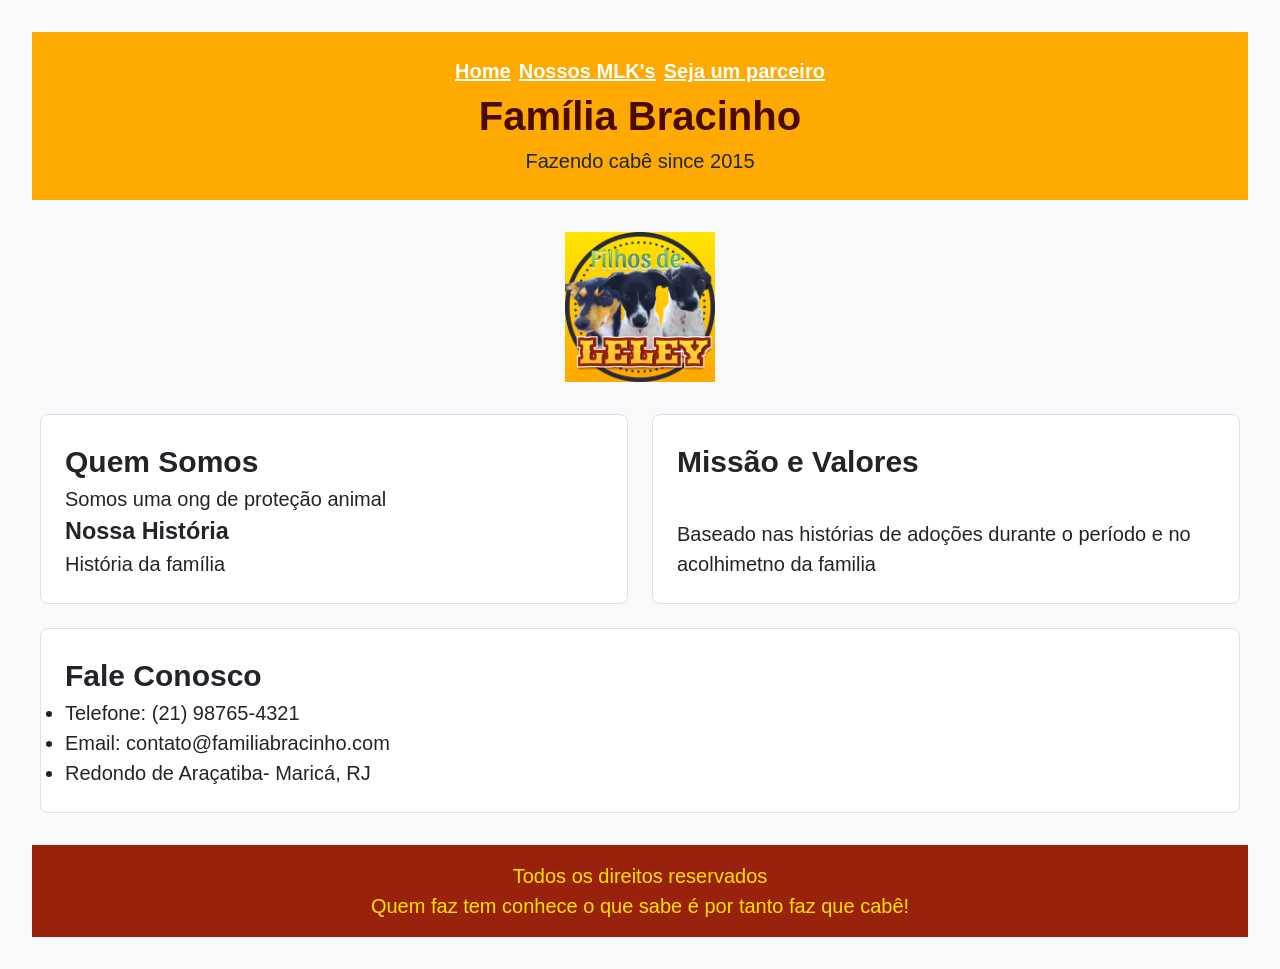
==== index.html @ d19db12c "Utilização de Grid e Flexbox" ====
<!DOCTYPE html>
<html lang="pt-br">
<head>
    <meta charset="UTF-8">
    <meta name="viewport" content="width=device-width, initial-scale=1.0">
    <link rel="stylesheet" href="css/style.css">
    <title>Familia Bracinho - Home</title>
</head>
<body>
    <header>
        <nav>
            <a href="index.html">Home</a>
            <a href="projetos.html">Nossos MLK's</a>
            <a href="cadastro.html">Seja um parceiro</a>
        </nav>
        <h1>Família Bracinho</h1>
        <p>Fazendo cabê since 2015</p>
    </header>

    <main class="grid-container">
        <div class="logo">
            <img src="img/filhos-de-leley.png" alt="Três cachorros representantes da terceira geração da Família Bracinho" width="150">
        </div>
        <section class="card-secao span-6">
            <h2>Quem Somos</h2>
            <p>Somos uma ong de proteção animal</p>
            <article>
                <h3>Nossa História</h3>
                <p>História da família</p>
            </article>
        </section>
        <section class="card-secao span-6" >
            <h2>Missão e Valores</h2>
            <p>Baseado nas histórias de adoções durante o período e no acolhimetno da familia</p>
        </section>    
        <section class="card-secao span-12">
            <h2>Fale Conosco</h2>
            <ul>
                <li>Telefone: (21) 98765-4321</li>
                <li>Email: contato@familiabracinho.com</li>
                <li>Redondo de Araçatiba- Maricá, RJ</li>
            </ul>
        </section>
    </main>

    <footer>
        <p>Todos os direitos reservados</p>
        <p>Quem faz tem conhece o que sabe é por tanto faz que cabê!</p>
    </footer>

</body>
</html>
---- css/style.css ----
:root {
    /* 1. Paleta de Cores (10 Cores: Primárias, Secundárias, Neutras e Feedback) */
    --color-primary: #ffaa00; /* Acolhimento e Confiança */
    --color-primary-dark: #490b00; /* Textos em Destaque e Cabeçalhos*/
    --color-secondary: #99220d; /* Calor, Cuidado e Afeto Animal*/
    --color-secondary-light: #ffe100; /* Hover de Botões e Destasques*/
    --color-neutral-dark: #212529; /* Texto Principal - Alto Contraste*/ 
    --color-neutral-light: #F8F9FA; /* Fundo Geral para evitar fadiga visual*/
    --color-neutral-white: #FFFFFF; /* Fundo de Cards e Formulários*/
    --color-neutral-border: #DEE2E6; /* Bordas de Inputs e Separadores*/
    
    /* 2. Escala Tipográfica (5 Hierarquias com Unidades Relativas rem) */ 
    --font-size-xs: 0.875rem; /* 14px - Legendas, Placeholders e Rótulos Menores */
    --font-size-sm: 1rem; /* 16px - Corpo de Texto Principal (Body) */
    --font-size-md: 1.25rem; /* 20px - Subtítulos de Seção / H3 / Legends */
    --font-size-lg: 1.75rem; /* 28px - Títulos de Seção / H2 */
    --font-size-xl: 2.5rem; /* 40px - Título Principal da Página / H1 */
    
    /* 3. Escala Modular de Espaçamentos (Base 8px) */ 
    --spacing-xs: 0.25rem; /* 4px - Espaçamentos Internos Mínimos */
    --spacing-sm: 0.5rem; /* 8px - Espaçamento entre Label e Input */
    --spacing-md: 1rem; /* 16px - Padding de Botões e Margens de Parágrafo */
    --spacing-lg: 1.5rem; /* 24px - Espaçamento Interno de Fieldsets e Cards */
    --spacing-xl: 2rem; /* 32px - Margens entre Seções da Página */
    --spacing-xxl: 3rem; /* 48px - Espaçamento do Header e Footer */
}

* {
    margin: 0;
    padding: 0;
    box-sizing: border-box;
}

body {
    background-color: var(--color-neutral-light);
    color: var(--color-neutral-dark);
    font-family: 'Lucida Sans', 'Lucida Sans Regular', 'Lucida Grande', 'Lucida Sans Unicode', Geneva, Verdana, sans-serif;
    font-size: var(--font-size-md);
    line-height: 1.5;
    padding: var(--spacing-md);
}

header{
    background-color: var(--color-primary);
    color: var(--color-neutral-dark);
    padding: var(--spacing-lg);
    text-align: center;
    margin-bottom: var(--spacing-xl);
}

header h1 {
    font-size: var(--font-size-xl);
    color: var(--color-primary-dark);
}

header nav a {
    color: var(--color-neutral-white);
    font-weight: bold;
}

header nav {
    display: flex;
    justify-content: center;
    align-items: center;
    flex-wrap: wrap;
    gap: var(--spacing-sm);
}

header nav a:hover {
    color: var(--color-secondary);
}

.logo {
    text-align: center;
    grid-column: span 12;
}

.card-secao {
    background-color: var(--color-neutral-white);
    border: 1px solid var(--color-neutral-border);
    padding: var(--spacing-lg);
    border-radius: var(--spacing-sm);
    display: flex;
    flex-direction: column;
    justify-content: space-between;
}

footer {
    background-color: var(--color-secondary);
    color: var(--color-secondary-light);
    text-align: center;
    padding: var(--spacing-md);
    margin-top: var(--spacing-xl);
}

.grid-container {
    display: grid;
    grid-template-columns: repeat(12, 1fr);
    gap: var(--spacing-md);
    width: 100%;
    margin: 0 auto;
}

.span-6, .span-12 {
    grid-column: span 12;
}

.form-grupo {
    display: flex;
    flex-direction: column;
    gap: var(--spacing-xs);
    margin-bottom: var(--spacing-md);
    padding: var(--spacing-md);
}

.form-grupo label {
    font-size: var(--font-size-xs);
    font-weight: bold;
    margin-bottom: var(--spacing-xs);
}

@media (min-width: 576px){
    body {
        padding: var(--spacing-xl);
    }
}

@media (min-width: 768px) {
    .span-6 {
        grid-column: span 6;
    }
}

@media (min-width: 992px) {
    .grid-container {
        gap: var(--spacing-lg);
    }
}

@media (min-width: 1200px) {
    .grid-container {
        max-width: 1200px;
    }
}
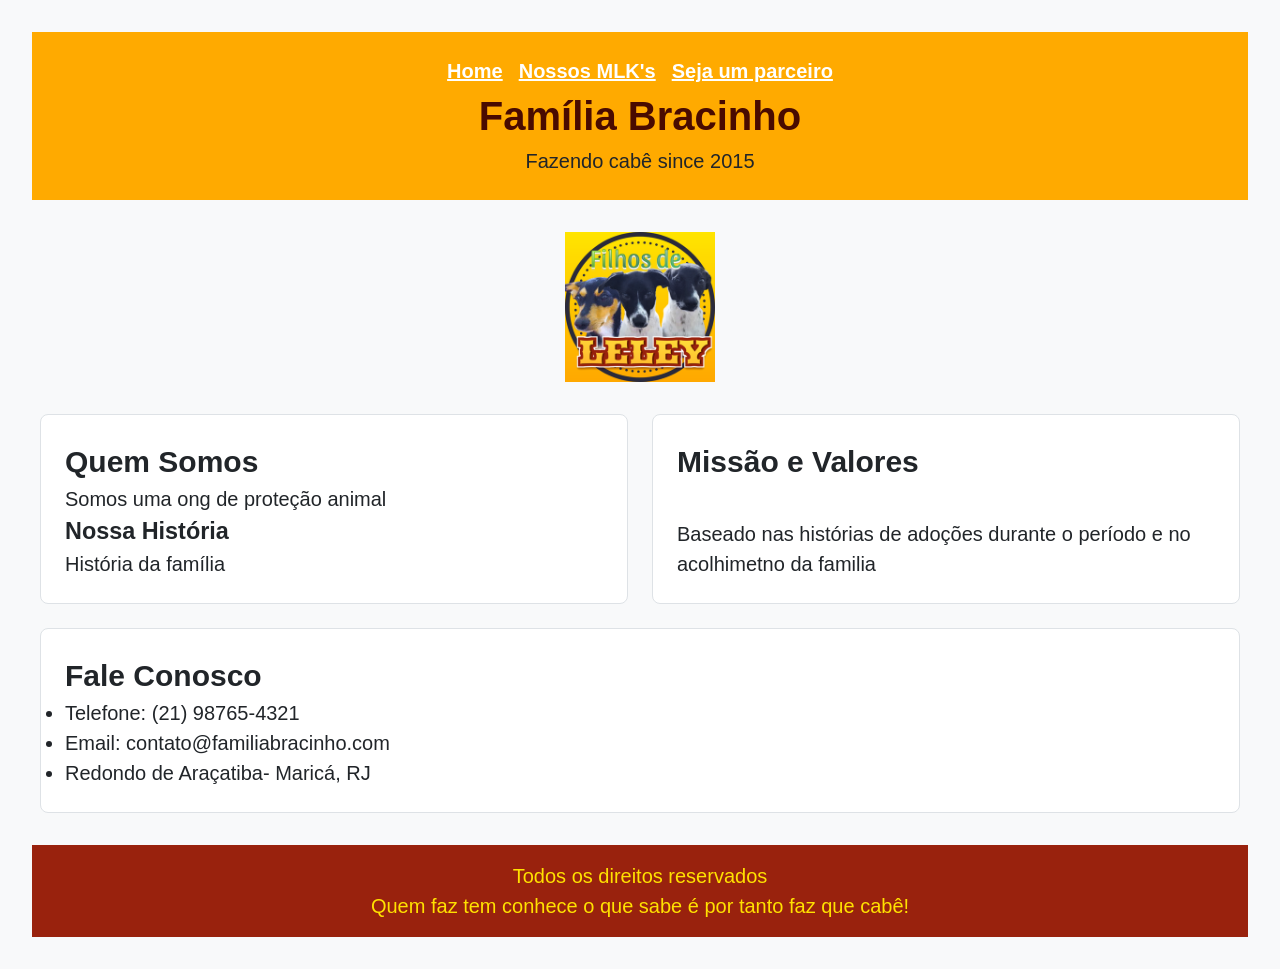
==== commit adfbdff6: "avanço na atividade" ====
--- a/index.html
+++ b/index.html
@@ -8,10 +8,21 @@
 </head>
 <body>
     <header>
+        <input type="checkbox" id="menu-toggle">
+        <label for="menu-toggle" class="hamburger-icon">&#9776;</label>
         <nav>
-            <a href="index.html">Home</a>
-            <a href="projetos.html">Nossos MLK's</a>
-            <a href="cadastro.html">Seja um parceiro</a>
+            <ul class="menu-principal">
+                <li><a class="click-menu" href="index.html">Home</a></li>
+                <li class="dropdown">
+                    <a class="click-menu" href="projetos.html">Nossos MLK's</a>
+                    <ul class="dropdown-menu">
+                        <li><a class="click-menu" href="projetos.html#idosos">Geração Sênior</a></li>
+                        <li><a class="click-menu" href="projetos.html#filhotes">Recomeço</a></li>
+                        <li><a class="click-menu" href="projetos.html#gatos">Cato</a></li>
+                    </ul>
+                </li>
+                <li><a class="click-menu" href="cadastro.html">Seja um parceiro</a></li>
+            </ul>
         </nav>
         <h1>Família Bracinho</h1>
         <p>Fazendo cabê since 2015</p>
--- a/css/style.css
+++ b/css/style.css
@@ -53,21 +53,39 @@
     color: var(--color-primary-dark);
 }
 
-header nav a {
+#menu-toggle {
+    display: none;
+}
+.click-menu {
     color: var(--color-neutral-white);
     font-weight: bold;
 }
 
-header nav {
-    display: flex;
-    justify-content: center;
-    align-items: center;
-    flex-wrap: wrap;
-    gap: var(--spacing-sm);
-}
-
-header nav a:hover {
+.click-menu:hover {
     color: var(--color-secondary);
+}
+
+.hamburger-icon {
+    font-size: 2rem;
+    cursor: pointer;
+    color: var(--color-primary-dark);
+    display: block;
+    margin-bottom: var(--spacing-md);
+}
+
+header nav ul.menu-principal {
+    display: none;
+    list-style: none;
+    flex-direction: column;
+    width: 100%;
+}
+
+#menu-toggle:checked ~ nav ul.menu-principal {
+    display: flex;
+}
+
+.dropdown-menu {
+    display: none;
 }
 
 .logo {
@@ -83,6 +101,77 @@
     display: flex;
     flex-direction: column;
     justify-content: space-between;
+}
+
+.btn-enviar {
+    background-color: var(--color-secondary);
+    color: var(--color-neutral-white);
+    font-size: var(--font-size-md);
+    font-weight: bold;
+    padding: var(--spacing-md) var(--spacing-xl);
+    border: none;
+    border-radius: var(--spacing-xs);
+    cursor: pointer;
+    transition: all 0.2s ease-in-out;
+}
+
+.btn-enviar:hover {
+    background-color: var(--color-primary);
+    color: var(--color-primary-dark);
+    transition: all 0.2s ease-in-out;
+}
+
+.btn-enviar:focus {
+    outline: 3px solid var(--color-primary-dark);
+    outline-offset: 2px;
+}
+
+.btn-enviar:active {
+    transform: scale(0.97);
+}
+
+form:has(:invalid) .btn-enviar {
+    background-color: var(--color-neutral-border) !important;
+    color: var(--color-neutral-dark) !important;
+    opacity: 0.6;
+    cursor: not-allowed;
+    pointer-events: none;
+}
+
+.badge {
+    display: inline-block;
+    padding: var(--spacing-xs) var(--spacing-sm);
+    font-size: var(--font-size-xs);
+    text-transform: uppercase;
+    font-weight: bold;
+    letter-spacing: 0.5px;
+    border-radius: 12px;
+    line-height: 1;
+    white-space: nowrap;
+}
+
+.badge-sucesso {
+    background-color: #e8f5e9;
+    color: #2e7d32;
+    border: 1px solid #a5d6a7
+}
+
+.badge-urgente {
+    background-color: #ffebee;
+    color: var(--color-secondary);
+    border: 1px solid #ffcdd2
+}
+
+.badge-alerta {
+    background-color: #fff8e1;
+    color: var(--color-primary-dark);
+    border: 1px solid var(--color-primary)
+}
+
+.badge-info {
+    background-color: var(--color-neutral-light);
+    color: var(--color-neutral-dark);
+    border: 1px solid var(--color-neutral-border)
 }
 
 footer {
@@ -119,6 +208,89 @@
     margin-bottom: var(--spacing-xs);
 }
 
+input[type="text"],
+input[type="email"],
+input[type="tel"],
+select,
+textarea {
+    width: 100%;
+    padding: var(--spacing-sm) var(--spacing-md);
+    font-size: var(--font-size-sm);
+    border: 1px solid var(--color-neutral-border);
+    border-radius: var(--spacing-xs);
+    background-color: var(--color-neutral-light);
+    outline: none;
+    transition: border-color 0.2s, box-shadow 0.5s;
+}
+
+input:focus, select:focus, textarea:focus {
+    border-color: var(--color-primary);
+    box-shadow: 0 0 0 3px var(--color-secondary-light);
+    background-color: var(--color-neutral-white);
+}
+
+.form-grupo label:has(+ input:required)::after,
+.form-grupo label:has(+ select:required)::after {
+    content: " *";
+    color: var(--color-secondary);
+    font-weight: bold;
+}
+
+input:required:valid, select:required:valid {
+    border-bottom: 5px solid #2e7d32;
+}
+
+input:required:invalid:not(:placeholder-shown){
+    border-bottom: 5px solid var(--color-secondary);
+}
+
+.alerta {
+    display: flex;
+    align-items: flex-start;
+    gap: var(--spacing-md);
+    padding: var(--spacing-md);
+    border-radius: var(--spacing-xs);
+    border-left: 6px solid var(--color-neutral-border);
+    background-color: var(--color-neutral-white);
+    margin-bottom: var(--spacing-md);
+    box-shadow: 0 2px 5px rgba(0, 0, 0, 0.05);
+}
+
+.alerta-icone {
+    font-size: var(--font-size-md);
+    font-weight: bold;
+    line-height: 1;
+}
+
+.alerta-conteudo strong {
+    display: block;
+    font-size: var(--font-size-sm);
+    margin-bottom: var(--spacing-xs);
+}
+
+.alerta-conteudo p {
+    font-size: var(--font-size-xs);
+    margin: 0;
+    color: var(--color-neutral-dark);
+}
+
+.alerta-sucesso {
+    background-color: #f1f8e9;
+    border-left-color: #2e7d32;
+    color: #1b5e20;
+}
+.alerta-icone {
+    color: #2e7d32;
+}
+
+.alerta-sucesso {
+    display: none;
+}
+
+.alerta-sucesso:target {
+    display: flex;
+}
+
 @media (min-width: 576px){
     body {
         padding: var(--spacing-xl);
@@ -129,6 +301,46 @@
     .span-6 {
         grid-column: span 6;
     }
+
+    .hamburger-icon {
+        display: none;
+    }
+
+    header nav ul.menu-principal {
+        display: flex !important;
+        flex-direction: row;
+        justify-content: center;
+        gap: var(--spacing-md);
+    }    
+
+    .dropdown {
+        position: relative;
+    }
+
+    .dropdown-menu {
+        display: none;
+        position: absolute;
+        top: 100%;
+        left: 0;
+        background-color: var(--color-primary);
+        padding: var(--spacing-sm);
+        border-radius: var(--spacing-xs);
+        min-width: 180px;
+        box-shadow: 0 4px 8px rgba(0, 0, 0, 0.2);
+    }
+
+    .dropdown-menu a {
+        color: var(--color-neutral-white);
+        font-size: var(--font-size-sm);
+        display: block;
+        padding: var(--spacing-xs) var(--spacing-sm);
+    }
+
+    .dropdown:hover > .dropdown-menu {
+        display: block;
+        opacity: 0.9;
+        visibility: visible;
+    }
 }
 
 @media (min-width: 992px) {
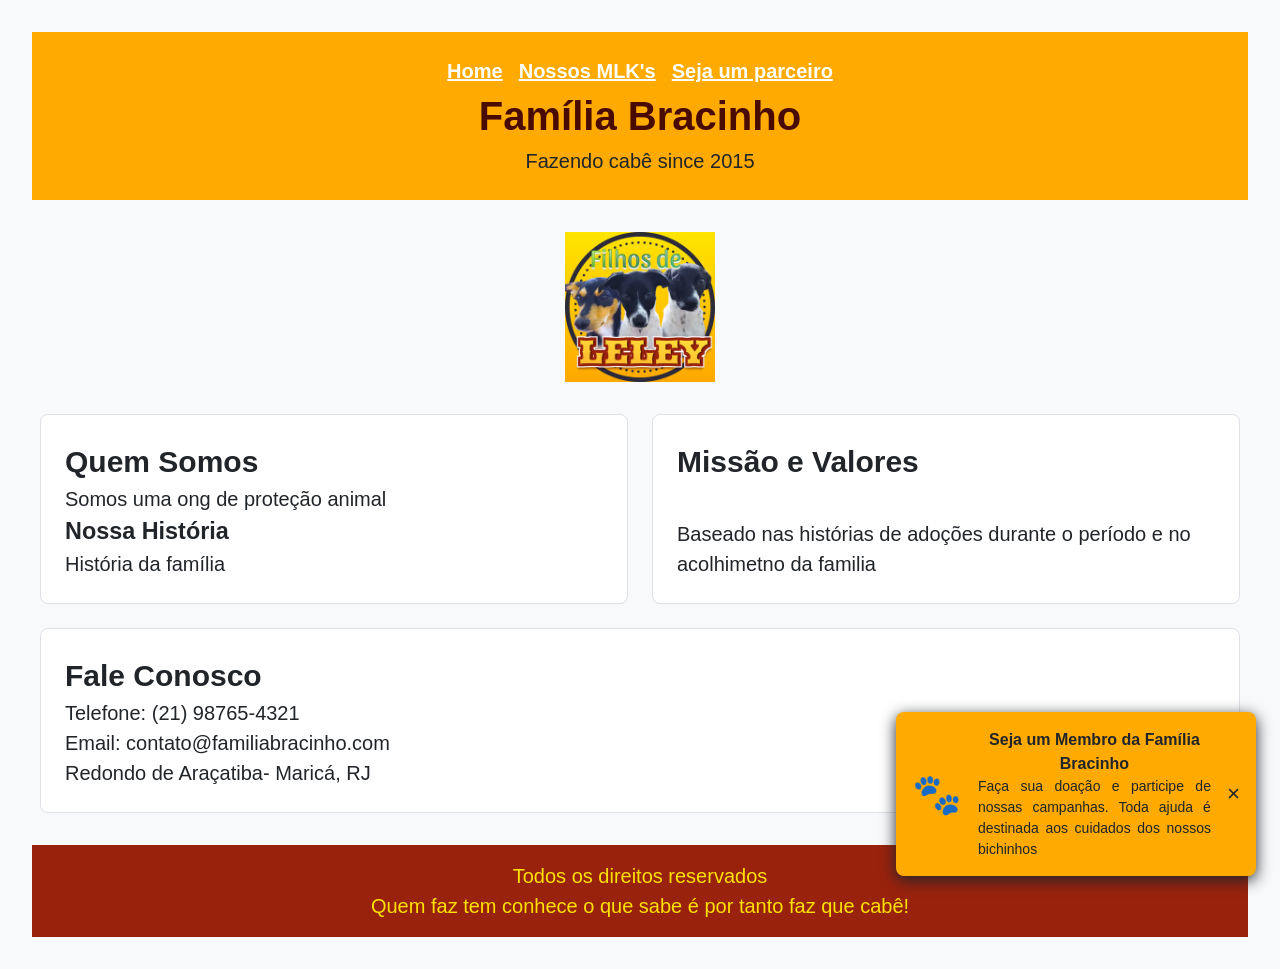
==== commit ae738660: "Finalização da atividade de estilização" ====
--- a/index.html
+++ b/index.html
@@ -44,7 +44,7 @@
             <h2>Missão e Valores</h2>
             <p>Baseado nas histórias de adoções durante o período e no acolhimetno da familia</p>
         </section>    
-        <section class="card-secao span-12">
+        <section id="contato" class="card-secao span-12">
             <h2>Fale Conosco</h2>
             <ul>
                 <li>Telefone: (21) 98765-4321</li>
@@ -59,5 +59,14 @@
         <p>Quem faz tem conhece o que sabe é por tanto faz que cabê!</p>
     </footer>
 
+    <div class="toast-auto" role="status">
+        <span class="toast-icone">🐾</span>
+        <div class="toast-conteudo">
+            <strong>Seja um Membro da Família Bracinho</strong>
+            <p>Faça sua doação e participe de nossas campanhas. Toda ajuda é destinada aos cuidados dos nossos bichinhos</p>
+        </div>
+        <a href="#" class="toast-fechar" aria-label="Fechar Notificação">&times;</a>
+    </div>
+
 </body>
 </html>
--- a/css/style.css
+++ b/css/style.css
@@ -103,6 +103,13 @@
     justify-content: space-between;
 }
 
+.card-secao h3 {
+    display: flex;
+    flex-direction: row;
+    justify-content: space-between;
+    align-items: center;
+}
+
 .btn-enviar {
     background-color: var(--color-secondary);
     color: var(--color-neutral-white);
@@ -140,7 +147,7 @@
 
 .badge {
     display: inline-block;
-    padding: var(--spacing-xs) var(--spacing-sm);
+    padding: var(--spacing-xs) 25px;
     font-size: var(--font-size-xs);
     text-transform: uppercase;
     font-weight: bold;
@@ -172,6 +179,10 @@
     background-color: var(--color-neutral-light);
     color: var(--color-neutral-dark);
     border: 1px solid var(--color-neutral-border)
+}
+
+#contato ul li{
+    list-style: none;
 }
 
 footer {
@@ -279,16 +290,17 @@
     border-left-color: #2e7d32;
     color: #1b5e20;
 }
-.alerta-icone {
-    color: #2e7d32;
-}
-
-.alerta-sucesso {
-    display: none;
-}
-
-.alerta-sucesso:target {
-    display: flex;
+
+.alerta-info {
+    background-color: #f5e994;
+    border-left-color: var(--color-primary);
+    color: var(--color-primary-dark);
+}
+
+.alerta-atencao {
+    background-color: #ed948a;
+    border-left-color: red;
+    color: var(--color-neutral-dark);
 }
 
 @media (min-width: 576px){
@@ -353,4 +365,135 @@
     .grid-container {
         max-width: 1200px;
     }
-}+}
+
+@keyframes toastEntrada {
+    from {
+        opacity: 0;
+        transform: translateX(120%);
+    }
+    to {
+        opacity: 1;
+        transform: translateX(0);
+    }
+}
+
+.toast-auto {
+    position: fixed;
+    bottom: var(--spacing-lg);
+    right: var(--spacing-lg);
+    background-color: var(--color-primary);
+    padding: var(--spacing-md);
+    border-radius: var(--spacing-sm);
+    box-shadow: 0 4px 15px;
+    display: flex;
+    align-items: center;
+    gap: var(--spacing-md);
+    z-index: 999;
+    max-width: 360px;
+    opacity: 0;
+    transform: translateX(120%);
+    animation: toastEntrada 0.5s ease-out 1s forwards;
+}
+
+.toast-auto .toast-icone {
+    font-size: 2.5rem;
+}
+
+.toast-auto .toast-conteudo strong {
+    display: block;
+    font-size: var(--font-size-sm);
+    color: var(--color-neutral-dark);
+    text-align: center;
+}
+
+.toast-auto .toast-conteudo p {
+    font-size: var(--font-size-xs);
+    color: var(--color-neutral-dark);
+    text-align: justify;
+}
+
+.toast-auto .toast-fechar {
+    text-decoration: none;
+    font-size: 1.4rem;
+    color: var(--color-neutral-dark);
+    cursor: pointer;
+}
+
+.modal-container {
+    position: fixed;
+    inset: 0;
+    background-color: var(--color-primary-dark);
+    display: flex;
+    justify-content: center;
+    align-items: center;
+    opacity: 0;
+    pointer-events: none;
+    transition: opacity 0.3s ease-in-out;
+    z-index: 1000;
+}
+
+.modal-container:target {
+    opacity: 0.9;
+    pointer-events: auto;
+}
+
+.modal-card {
+    background-color: var(--color-neutral-light);
+    padding: var(--spacing-xl);
+    border-radius: var(--spacing-sm);
+    max-width: 440px;
+    width: 90%;
+    text-align: center;
+    position: relative;
+    box-shadow: 0 10px 25px;
+    border-top: 6px solid #2e7d32;
+    transform: translateY(-20px);
+    transition: transform 0.3s ease-in-out;   
+}
+
+.modal-container:target .modal-card {
+    transform: translateY(0);
+}
+
+.modal-fechar {
+    position: absolute;
+    top: var(--spacing-sm);
+    right: var(--spacing-md);
+    font-size: 1.8rem;
+    text-decoration: none;
+    color: var(--color-neutral-dark);
+    line-height: 1;
+}
+
+.modal-icone { 
+    font-size: 2.5rem; 
+    margin-bottom: var(--spacing-xs); 
+} 
+
+.modal-card h3 { 
+    margin-bottom: var(--spacing-xs); 
+    color: var(--color-neutral-dark); 
+} 
+.modal-card p {
+    font-size: var(--font-size-sm); 
+    color: var(--color-neutral-dark); 
+    line-height: 1.4; 
+}
+
+.btn-modal-concluir { 
+    display: inline-block; 
+    margin-top: var(--spacing-md); 
+    padding: var(--spacing-sm) var(--spacing-lg); 
+    background-color: var(--color-primary); 
+    color: var(--color-primary-dark); 
+    text-decoration: none; 
+    font-weight: bold; 
+    border-radius: var(--spacing-xs); 
+    transition: background-color 0.2s; 
+}
+
+.btn-modal-concluir:hover { 
+    background-color: var(--color-primary-dark); 
+    color: var(--color-neutral-light);
+} 
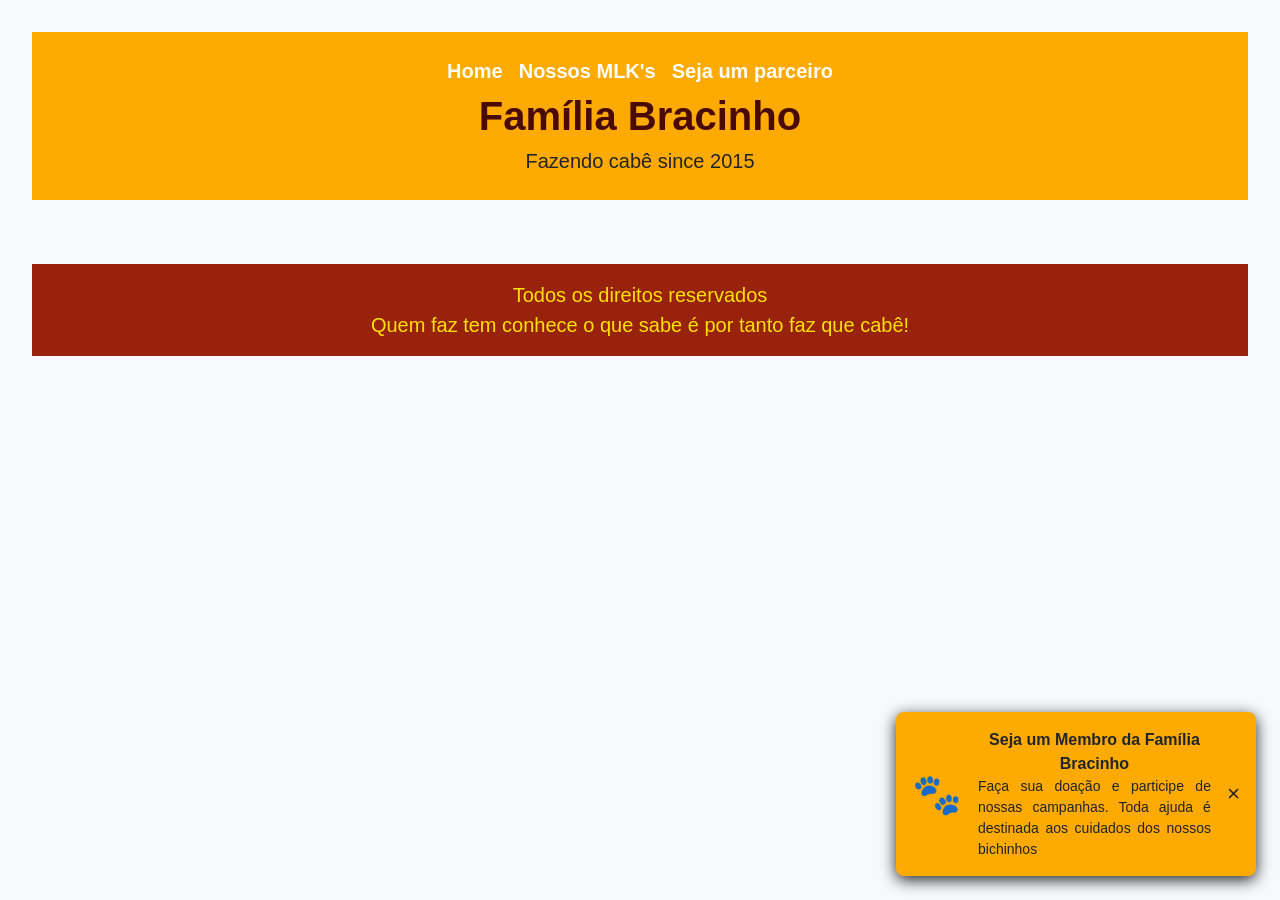
==== commit 07b49786: "ajuste e organização das pastas" ====
--- a/index.html
+++ b/index.html
@@ -29,29 +29,7 @@
     </header>
 
     <main class="grid-container">
-        <div class="logo">
-            <img src="img/filhos-de-leley.png" alt="Três cachorros representantes da terceira geração da Família Bracinho" width="150">
-        </div>
-        <section class="card-secao span-6">
-            <h2>Quem Somos</h2>
-            <p>Somos uma ong de proteção animal</p>
-            <article>
-                <h3>Nossa História</h3>
-                <p>História da família</p>
-            </article>
-        </section>
-        <section class="card-secao span-6" >
-            <h2>Missão e Valores</h2>
-            <p>Baseado nas histórias de adoções durante o período e no acolhimetno da familia</p>
-        </section>    
-        <section id="contato" class="card-secao span-12">
-            <h2>Fale Conosco</h2>
-            <ul>
-                <li>Telefone: (21) 98765-4321</li>
-                <li>Email: contato@familiabracinho.com</li>
-                <li>Redondo de Araçatiba- Maricá, RJ</li>
-            </ul>
-        </section>
+        
     </main>
 
     <footer>
--- a/css/style.css
+++ b/css/style.css
@@ -59,6 +59,7 @@
 .click-menu {
     color: var(--color-neutral-white);
     font-weight: bold;
+    text-decoration: none;
 }
 
 .click-menu:hover {
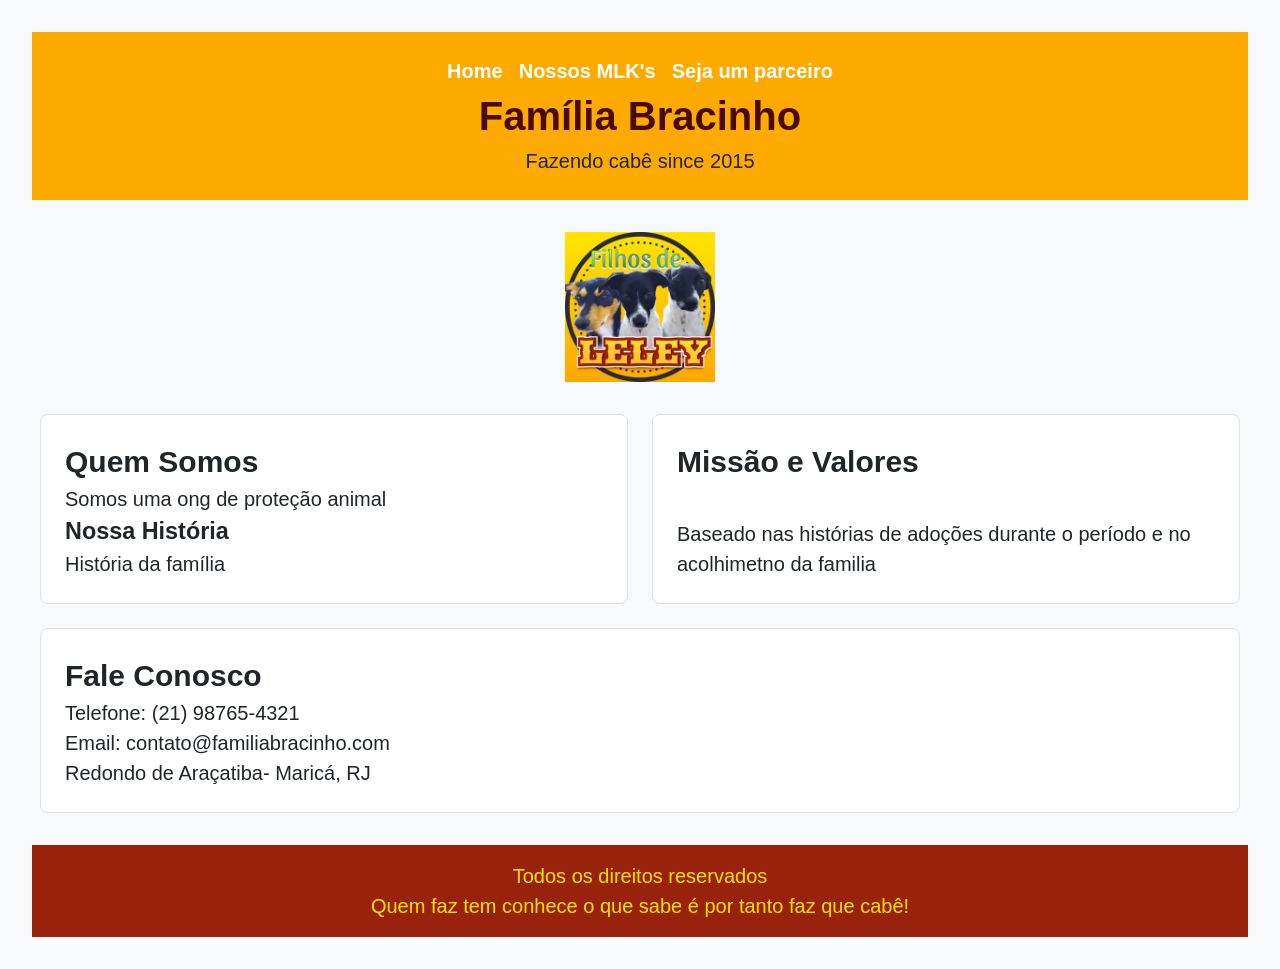
==== commit 6b479568: "as vezes, a pessoa tem que fazer as coisas com calma" ====
--- a/index.html
+++ b/index.html
@@ -29,7 +29,29 @@
     </header>
 
     <main class="grid-container">
-        
+        <div class="logo">
+            <img src="img/filhos-de-leley.png" alt="Três cachorros representantes da terceira geração da Família Bracinho" width="150">
+        </div>
+        <section class="card-secao span-6">
+            <h2>Quem Somos</h2>
+            <p>Somos uma ong de proteção animal</p>
+            <article>
+                <h3>Nossa História</h3>
+                <p>História da família</p>
+            </article>
+        </section>
+        <section class="card-secao span-6" >
+            <h2>Missão e Valores</h2>
+            <p>Baseado nas histórias de adoções durante o período e no acolhimetno da familia</p>
+        </section>    
+        <section id="contato" class="card-secao span-12">
+            <h2>Fale Conosco</h2>
+            <ul>
+                <li>Telefone: (21) 98765-4321</li>
+                <li>Email: contato@familiabracinho.com</li>
+                <li>Redondo de Araçatiba- Maricá, RJ</li>
+            </ul>
+        </section>
     </main>
 
     <footer>
@@ -37,14 +59,5 @@
         <p>Quem faz tem conhece o que sabe é por tanto faz que cabê!</p>
     </footer>
 
-    <div class="toast-auto" role="status">
-        <span class="toast-icone">🐾</span>
-        <div class="toast-conteudo">
-            <strong>Seja um Membro da Família Bracinho</strong>
-            <p>Faça sua doação e participe de nossas campanhas. Toda ajuda é destinada aos cuidados dos nossos bichinhos</p>
-        </div>
-        <a href="#" class="toast-fechar" aria-label="Fechar Notificação">&times;</a>
-    </div>
-
 </body>
 </html>
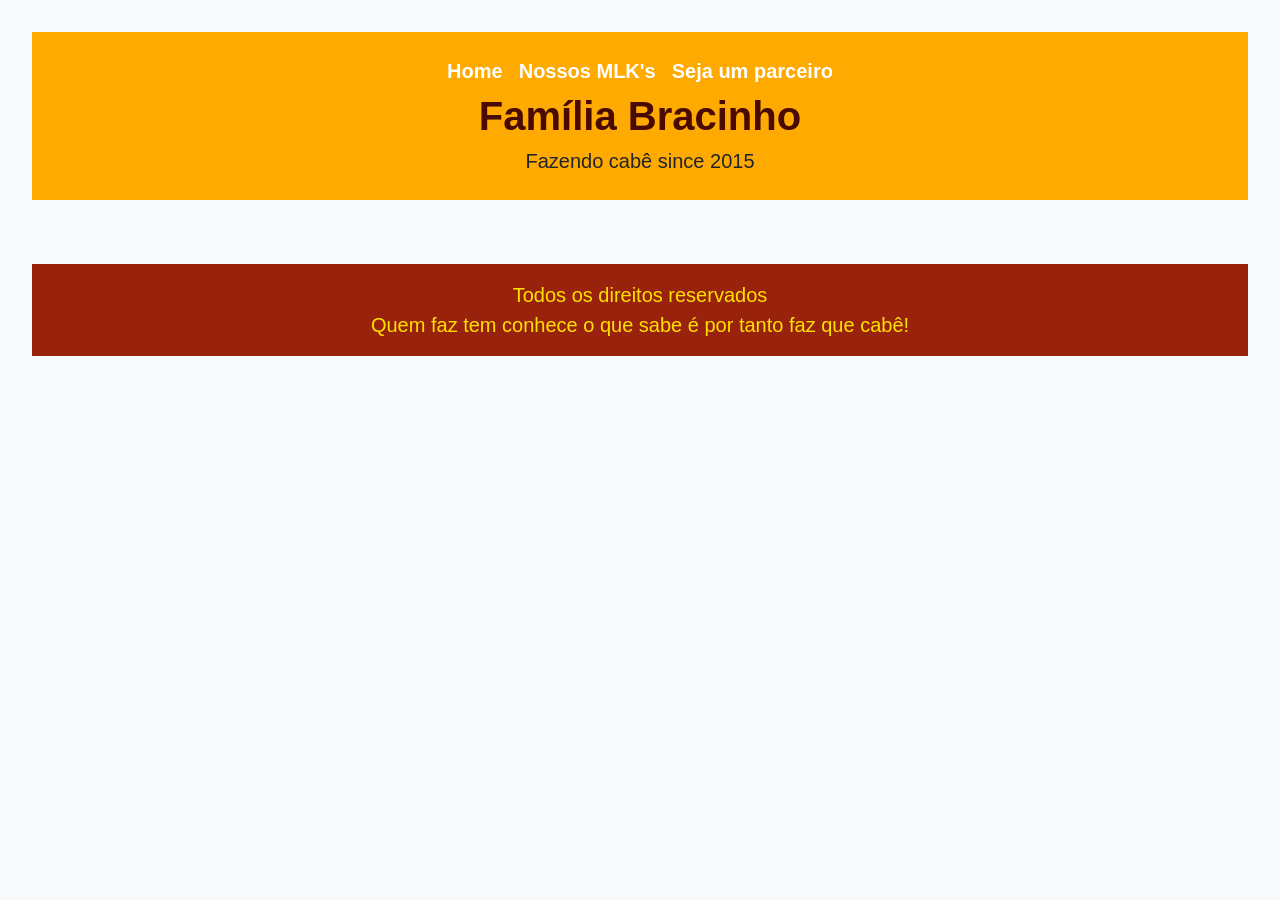
==== commit 2a0deca1: "as vezes, a pessoa tem que fazer as coisas com calma" ====
--- a/index.html
+++ b/index.html
@@ -12,16 +12,16 @@
         <label for="menu-toggle" class="hamburger-icon">&#9776;</label>
         <nav>
             <ul class="menu-principal">
-                <li><a class="click-menu" href="index.html">Home</a></li>
+                <li><a class="click-menu" href="#/home">Home</a></li>
                 <li class="dropdown">
-                    <a class="click-menu" href="projetos.html">Nossos MLK's</a>
+                    <a class="click-menu" href="#/projetos">Nossos MLK's</a>
                     <ul class="dropdown-menu">
-                        <li><a class="click-menu" href="projetos.html#idosos">Geração Sênior</a></li>
-                        <li><a class="click-menu" href="projetos.html#filhotes">Recomeço</a></li>
-                        <li><a class="click-menu" href="projetos.html#gatos">Cato</a></li>
+                        <li><a class="click-menu" href="#/projetos.html#idoso">Geração Sênior</a></li>
+                        <li><a class="click-menu" href="#/projetos.html#filhotes">Recomeço</a></li>
+                        <li><a class="click-menu" href="#/projetos.html#gatos">Cato</a></li>
                     </ul>
                 </li>
-                <li><a class="click-menu" href="cadastro.html">Seja um parceiro</a></li>
+                <li><a class="click-menu" href="#/cadastro">Seja um parceiro</a></li>
             </ul>
         </nav>
         <h1>Família Bracinho</h1>
@@ -29,35 +29,12 @@
     </header>
 
     <main class="grid-container">
-        <div class="logo">
-            <img src="img/filhos-de-leley.png" alt="Três cachorros representantes da terceira geração da Família Bracinho" width="150">
-        </div>
-        <section class="card-secao span-6">
-            <h2>Quem Somos</h2>
-            <p>Somos uma ong de proteção animal</p>
-            <article>
-                <h3>Nossa História</h3>
-                <p>História da família</p>
-            </article>
-        </section>
-        <section class="card-secao span-6" >
-            <h2>Missão e Valores</h2>
-            <p>Baseado nas histórias de adoções durante o período e no acolhimetno da familia</p>
-        </section>    
-        <section id="contato" class="card-secao span-12">
-            <h2>Fale Conosco</h2>
-            <ul>
-                <li>Telefone: (21) 98765-4321</li>
-                <li>Email: contato@familiabracinho.com</li>
-                <li>Redondo de Araçatiba- Maricá, RJ</li>
-            </ul>
-        </section>
+
     </main>
 
     <footer>
         <p>Todos os direitos reservados</p>
         <p>Quem faz tem conhece o que sabe é por tanto faz que cabê!</p>
     </footer>
-
 </body>
 </html>
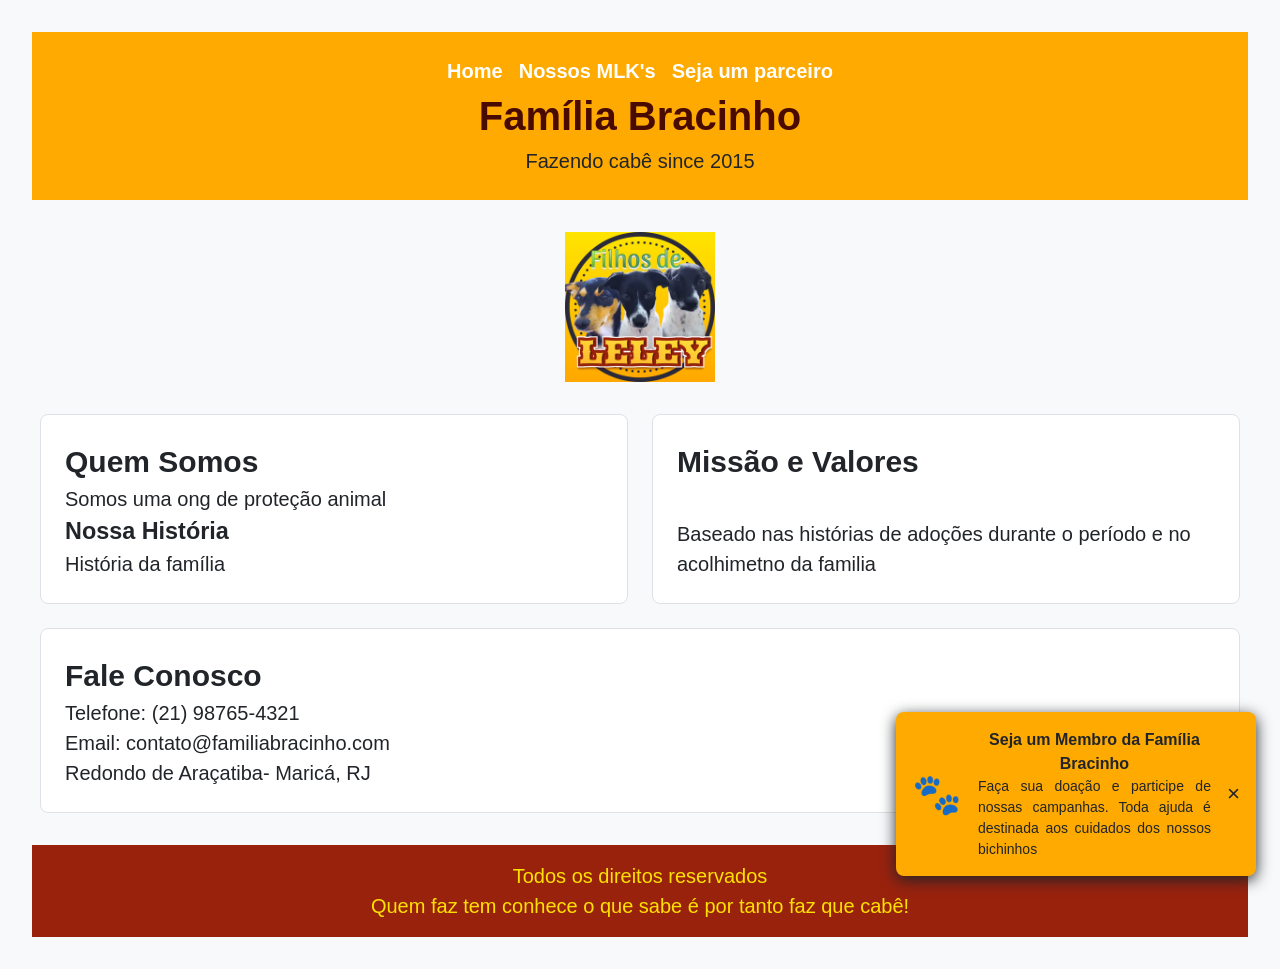
==== commit 56c3c66b: "aplicaçaõ do conceito SPA" ====
--- a/index.html
+++ b/index.html
@@ -16,9 +16,9 @@
                 <li class="dropdown">
                     <a class="click-menu" href="#/projetos">Nossos MLK's</a>
                     <ul class="dropdown-menu">
-                        <li><a class="click-menu" href="#/projetos.html#idoso">Geração Sênior</a></li>
-                        <li><a class="click-menu" href="#/projetos.html#filhotes">Recomeço</a></li>
-                        <li><a class="click-menu" href="#/projetos.html#gatos">Cato</a></li>
+                        <li><a class="click-menu" href="#/projetos#idoso">Geração Sênior</a></li>
+                        <li><a class="click-menu" href="#/projetos#filhotes">Recomeço</a></li>
+                        <li><a class="click-menu" href="#/projetos#gatos">Cato</a></li>
                     </ul>
                 </li>
                 <li><a class="click-menu" href="#/cadastro">Seja um parceiro</a></li>
@@ -28,7 +28,7 @@
         <p>Fazendo cabê since 2015</p>
     </header>
 
-    <main class="grid-container">
+    <main id="app" class="grid-container span-12">
 
     </main>
 
@@ -36,5 +36,6 @@
         <p>Todos os direitos reservados</p>
         <p>Quem faz tem conhece o que sabe é por tanto faz que cabê!</p>
     </footer>
+    <script type="module" src="js/app.js" defer></script>
 </body>
 </html>
